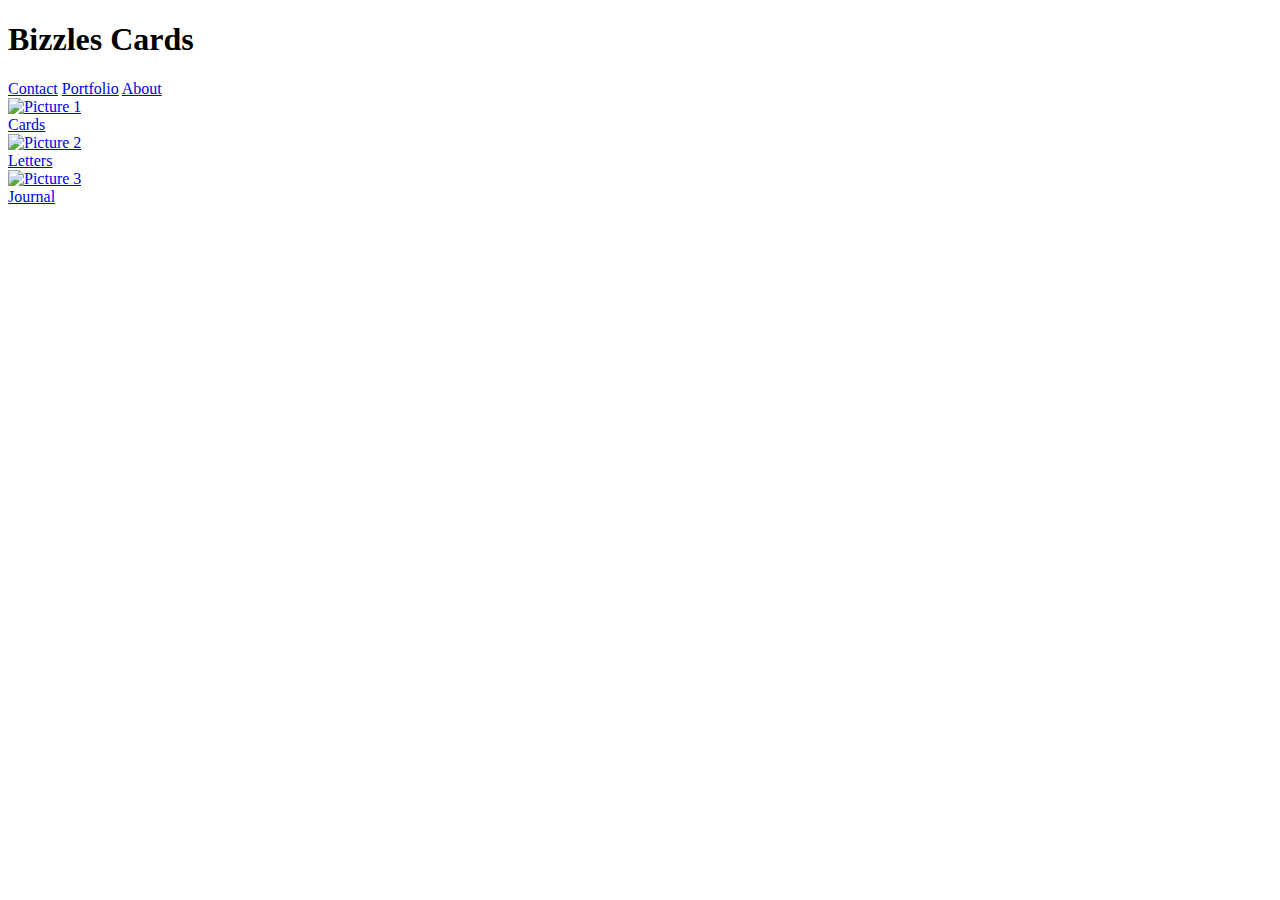
==== templates/index.html @ 8d7107e7 "added python code" ====
<!DOCTYPE html>
<html>
  <head>
    <meta charset="UTF-8">
    <title>Bizzles Cards</title>
    <link href="https://fonts.cdnfonts.com/css/jelmiroz" rel="stylesheet">
    <link href="https://fonts.cdnfonts.com/css/g-gerak" rel="stylesheet"> 
    <link rel="stylesheet" href="./static/styles.css">
  </head>
  <body>
    <!-- The navigation bar -->
    <div class="navbar">
      <h1>Bizzles Cards</h1>
      <a href="contact">Contact</a>
      <a href="portfolio">Portfolio</a>
      <a href="about">About</a>
    </div>

    <div class="examples">
        <div class="container">
          <a href="index.html">
            <div class="picture">
              <img src="letters/letter1.png" alt="Picture 1">
              <div class="label">Cards</div>
            </div>
          </a>
          <a href="index.html">
            <div class="picture">
              <img src="letters/letter1.png" alt="Picture 2">
              <div class="label">Letters</div>
            </div>
          </a>
          <a href="index.html">
            <div class="picture">
              <img src="letters/letter1.png" alt="Picture 3" >
              <div class="label">Journal</div>
            </div>
          </a>
        </div>
      </div>
  </body>
</html>
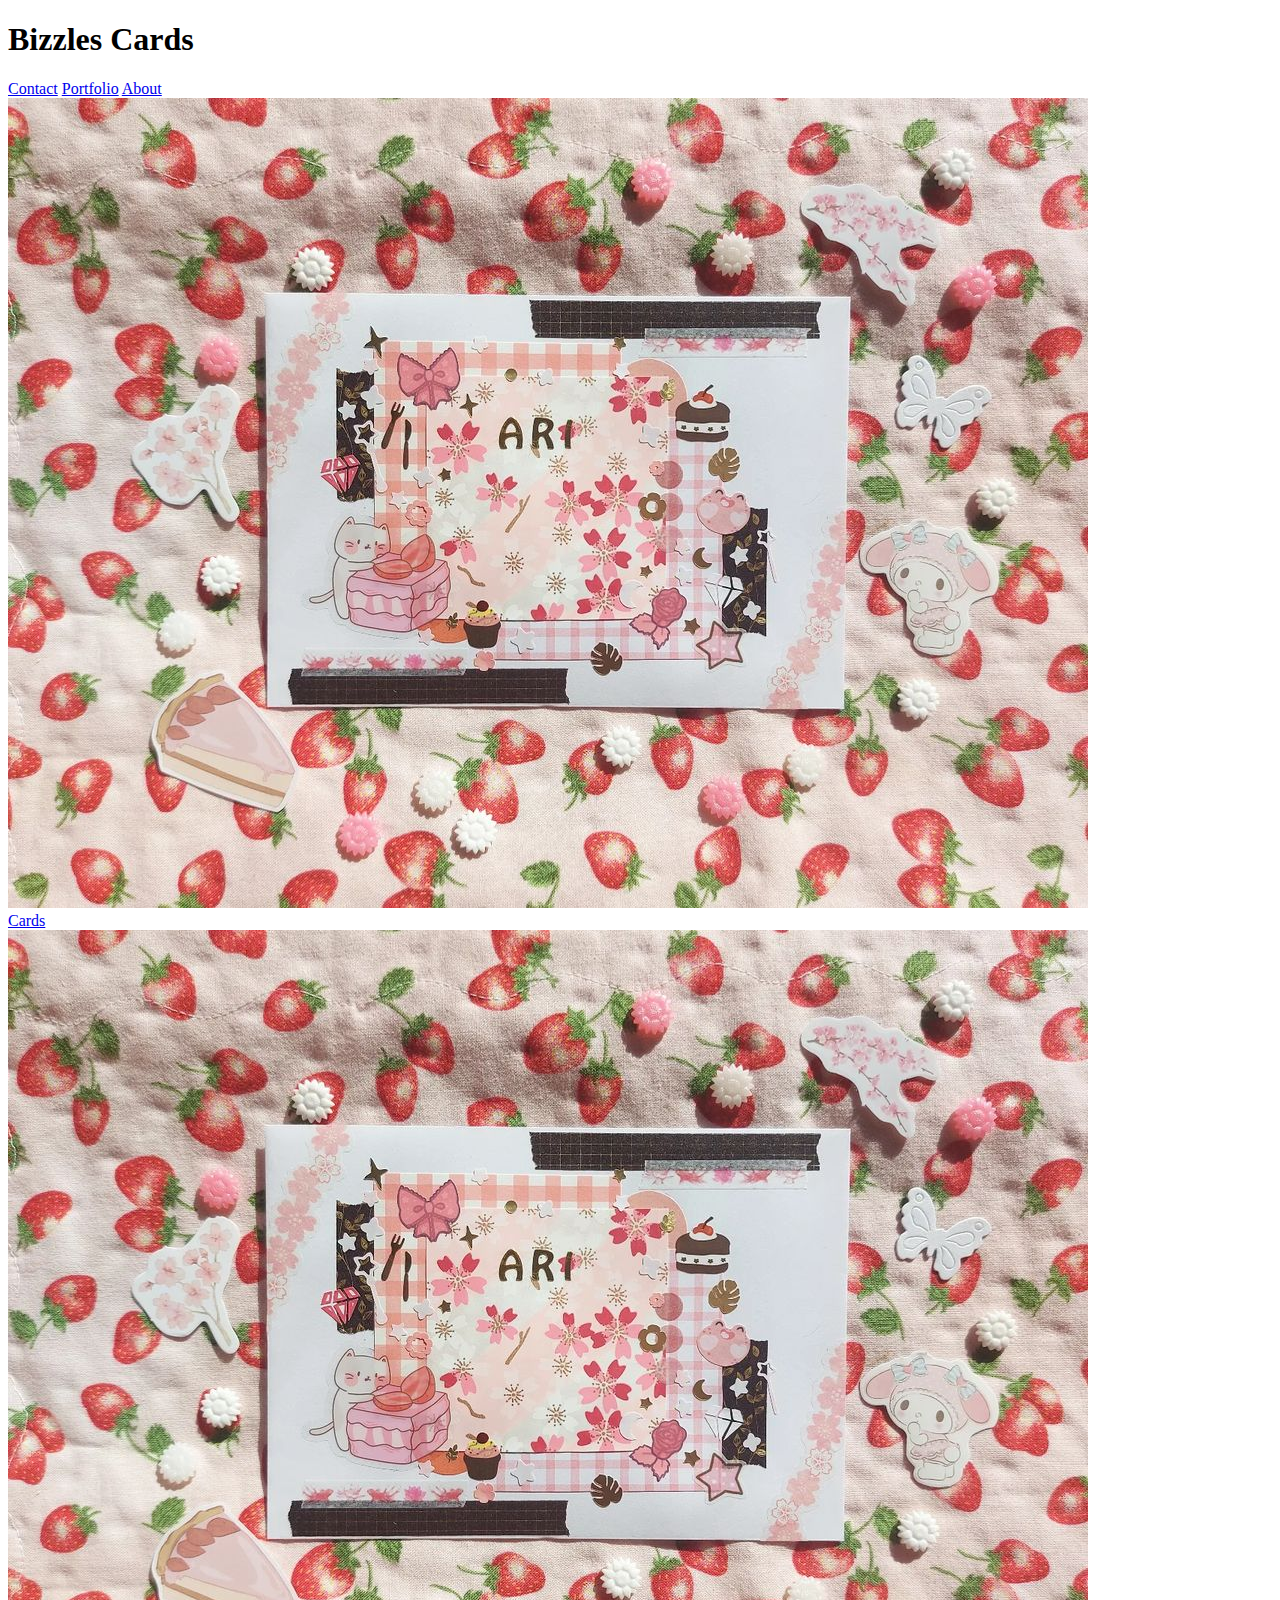
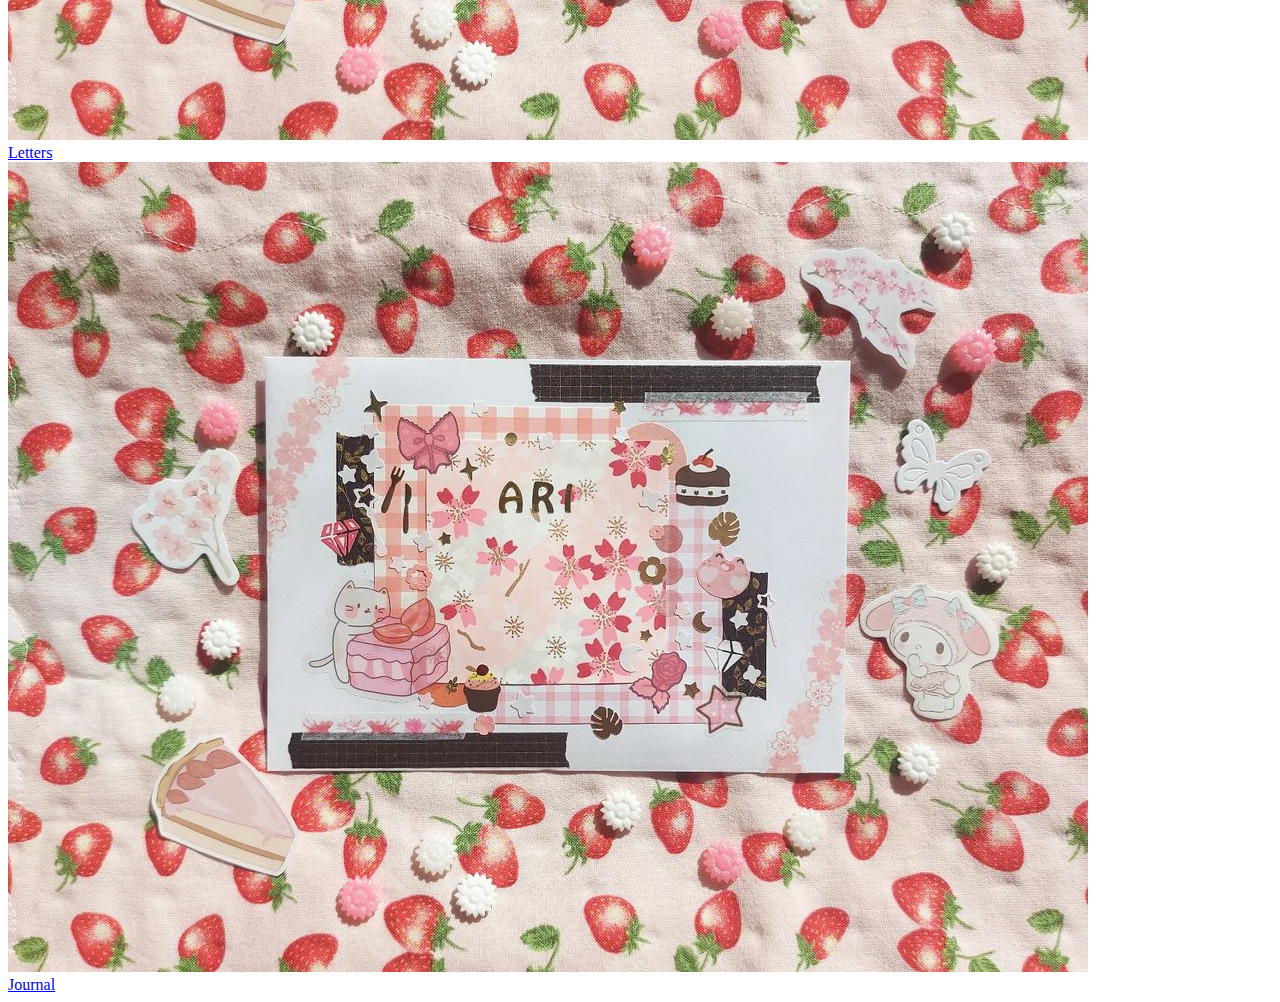
==== commit a47d7f2b: "works" ====
--- a/templates/index.html
+++ b/templates/index.html
@@ -18,21 +18,21 @@
 
     <div class="examples">
         <div class="container">
-          <a href="index.html">
+          <a href="portfolio">
             <div class="picture">
-              <img src="letters/letter1.png" alt="Picture 1">
+              <img src="/static/letters/letter1.png" alt="Picture 1">
               <div class="label">Cards</div>
             </div>
           </a>
-          <a href="index.html">
+          <a href="portfolio">
             <div class="picture">
-              <img src="letters/letter1.png" alt="Picture 2">
+              <img src="/static/letters/letter1.png" alt="Picture 2">
               <div class="label">Letters</div>
             </div>
           </a>
-          <a href="index.html">
+          <a href="portfolio">
             <div class="picture">
-              <img src="letters/letter1.png" alt="Picture 3" >
+              <img src="/static/letters/letter1.png" alt="Picture 3" >
               <div class="label">Journal</div>
             </div>
           </a>
